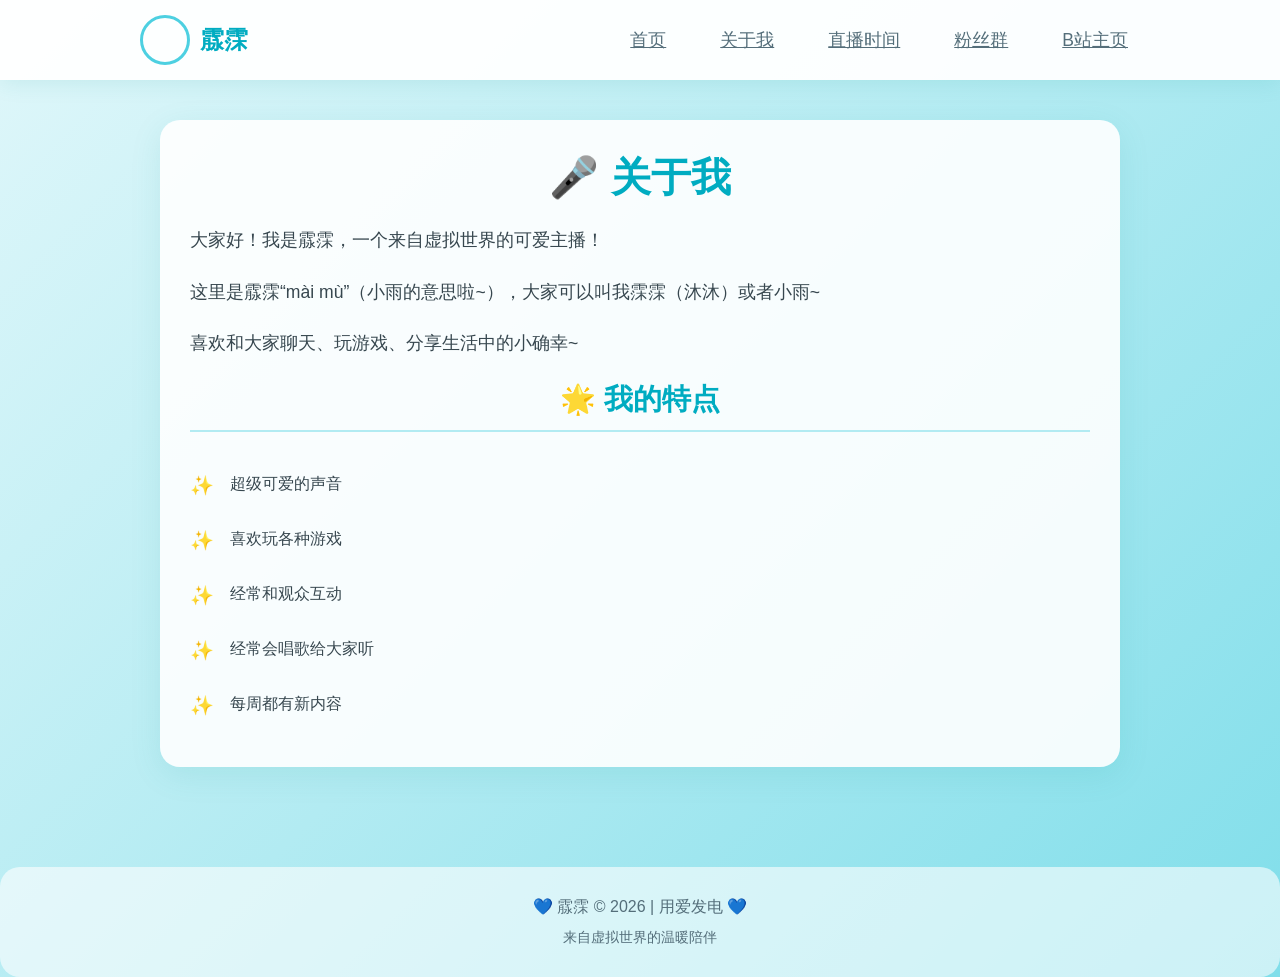
==== html/about.html @ 20ad128f "Add files via upload" ====
<!DOCTYPE html>
<html lang="zh-CN">
<head>
    <meta charset="UTF-8">
    <meta name="viewport" content="width=device-width, initial-scale=1.0">
    <title>关于我 - 霡霂</title>
    <link rel="stylesheet" href="../css/layout.css">
    <link rel="stylesheet" href="../css/theme.css">
    <link rel="stylesheet" href="../css/animations.css">
    <link rel="stylesheet" href="../css/page-about.css">
</head>
<body>
    <div class="nav-container">
        <nav class="navbar">
            <a href="../index.html" class="logo">
                <div class="logo-avatar"></div>
                <span class="logo-text">霡霂</span>
            </a>
            <ul class="nav-menu">
                <li><a href="../index.html" class="nav-link">首页</a></li>
                <li><a href="about.html" class="nav-link">关于我</a></li>
                <li><a href="schedule.html" class="nav-link">直播时间</a></li>
                <li><a href="qqgroup.html" class="nav-link">粉丝群</a></li>
                <li><a href="bilibili.html" class="nav-link">B站主页</a></li>
            </ul>
        </nav>
    </div>

    <div class="container">
        <div class="card">
            <h1>🎤 关于我</h1>
            <div class="about-content">
                <p>大家好！我是霡霂，一个来自虚拟世界的可爱主播！</p>
                <p>这里是霡霂“mài mù”（小雨的意思啦~），大家可以叫我霂霂（沐沐）或者小雨~</p>
                <p>喜欢和大家聊天、玩游戏、分享生活中的小确幸~</p>
            </div>
            <h2>🌟 我的特点</h2>
            <ul class="features">
                <li>超级可爱的声音</li>
                <li>喜欢玩各种游戏</li>
                <li>经常和观众互动</li>
                <li>经常会唱歌给大家听</li>
                <li>每周都有新内容</li>
            </ul>
        </div>
    </div>

    <footer>
        <p>💙 霡霂 © 2026 | 用爱发电 💙</p>
        <p style="margin-top: 10px; font-size: 0.9em;">来自虚拟世界的温暖陪伴</p>
    </footer>
</body>
</html>
---- css/layout.css ----
/* css/layout.css */
* {
    margin: 0;
    padding: 0;
    box-sizing: border-box;
}

body {
    min-height: 100vh;
    font-family: 'Segoe UI', Tahoma, Geneva, Verdana, sans-serif;
}

/* 导航栏布局 */
.nav-container {
    position: sticky;
    top: 0;
    z-index: 999;
    padding: 0 20px;
}

.navbar {
    max-width: 1000px;
    margin: 0 auto;
    display: flex;
    justify-content: space-between;
    align-items: center;
    padding: 15px 0;
}

.logo {
    display: flex;
    align-items: center;
    gap: 10px;
    text-decoration: none;
}

.logo-avatar {
    width: 50px;
    height: 50px;
    border-radius: 50%;
    background-image: url('../picture/tx.jpg');
    background-size: cover;
    background-position: center;
}

.nav-menu {
    display: flex;
    gap: 30px;
    list-style: none;
}

/* 通用容器 */
.container {
    max-width: 1000px;
    margin: 0 auto;
    padding: 40px 20px;
}

/* 卡片基础布局 */
.card {
    border-radius: 20px;
    padding: 30px;
    margin-bottom: 30px;
}

/* 按钮基础布局 */
.btn {
    display: inline-block;
    border-radius: 50px;
    text-decoration: none;
    padding: 12px 40px;
    border: none;
    cursor: pointer;
}

/* 页脚布局 */
footer {
    text-align: center;
    padding: 30px;
    border-radius: 20px;
    margin-top: 30px;
}

/* 响应式布局 */
@media (max-width: 768px) {
    .navbar { flex-direction: column; gap: 15px; }
    .nav-menu { gap: 15px; flex-wrap: wrap; justify-content: center; }
}
---- css/theme.css ----
/* css/theme.css */
body {
    background: linear-gradient(135deg, #e0f7fa 0%, #b2ebf2 50%, #80deea 100%);
    color: #37474f;
}

.nav-container {
    background: rgba(255, 255, 255, 0.95);
    box-shadow: 0 4px 20px rgba(0, 150, 136, 0.1);
}

.logo-avatar { border: 3px solid #4dd0e1; }
.logo-text { color: #00acc1; font-size: 1.5em; font-weight: bold; }

.nav-link {
    color: #546e7a;
    font-size: 1.1em;
    font-weight: 500;
    padding: 8px 12px;
    border-radius: 10px;
    transition: all 0.3s ease;
    position: relative;
}

.nav-link::after {
    content: '';
    position: absolute;
    bottom: 0;
    left: 50%;
    width: 0;
    height: 2px;
    background: #00acc1;
    transition: all 0.3s ease;
    transform: translateX(-50%);
}

.nav-link:hover { color: #00acc1; background: rgba(77, 208, 225, 0.1); }
.nav-link:hover::after { width: 80%; }

.card {
    background: rgba(255, 255, 255, 0.9);
    box-shadow: 0 8px 32px rgba(0, 150, 136, 0.1);
    transition: transform 0.3s ease, box-shadow 0.3s ease;
}

.card:hover {
    transform: translateY(-8px);
    box-shadow: 0 12px 40px rgba(0, 150, 136, 0.15);
}

h1, h2 {
    color: #00acc1;
    text-align: center;
    margin-bottom: 20px;
}

h1 { font-size: 2.5em; }
h2 { font-size: 1.8em; border-bottom: 2px solid #b2ebf2; padding-bottom: 10px; }

.btn {
    font-weight: bold;
    transition: all 0.3s ease;
    color: white;
}

.btn:hover {
    transform: translateY(-3px);
    box-shadow: 0 6px 20px rgba(0, 0, 0, 0.15);
}

.btn:active { transform: translateY(1px); }

/* 按钮颜色变体 */
.btn-primary { background: linear-gradient(135deg, #00acc1, #4dd0e1); }
.btn-bilibili { background: linear-gradient(135deg, #fb7299, #ff9ebb); }
.btn-qq { background: linear-gradient(135deg, #12b7f5, #4dcfff); }

footer {
    color: #546e7a;
    background: rgba(255, 255, 255, 0.6);
}

@media (max-width: 768px) { h1 { font-size: 2em; } }
---- css/animations.css ----
/* css/animations.css */
@keyframes pageFadeIn {
    from { opacity: 0; transform: translateY(20px); }
    to { opacity: 1; transform: translateY(0); }
}

@keyframes slideInLeft {
    from { opacity: 0; transform: translateX(-30px); }
    to { opacity: 1; transform: translateX(0); }
}

@keyframes slideInRight {
    from { opacity: 0; transform: translateX(30px); }
    to { opacity: 1; transform: translateX(0); }
}

@keyframes slideInUp {
    from { opacity: 0; transform: translateY(30px); }
    to { opacity: 1; transform: translateY(0); }
}

@keyframes avatarBreath {
    from { transform: scale(1); }
    to { transform: scale(1.05); }
}

/* 全局应用动画 */
body { animation: pageFadeIn 0.8s ease-in-out; }
.card { animation: slideInUp 0.8s ease-in-out; }
h1, h2 { animation: slideInLeft 0.8s ease-in-out; }
.btn { animation: slideInUp 1s ease-in-out; }
footer { animation: slideInUp 1s ease-in-out; }
---- css/page-about.css ----
/* css/page-about.css */
.about-content {
    line-height: 1.8; font-size: 1.1em; color: #37474f;
    animation: slideInRight 0.8s ease-in-out;
}
.about-content p { margin-bottom: 20px; }

.features {
    list-style: none; margin-top: 30px;
    animation: slideInRight 1s ease-in-out;
}
.features li {
    padding: 12px 0; padding-left: 40px; position: relative;
    margin-bottom: 10px; transition: transform 0.2s ease;
}
.features li:hover { transform: translateX(10px); }
.features li:before {
    content: "✨"; position: absolute; left: 0; font-size: 1.2em;
}
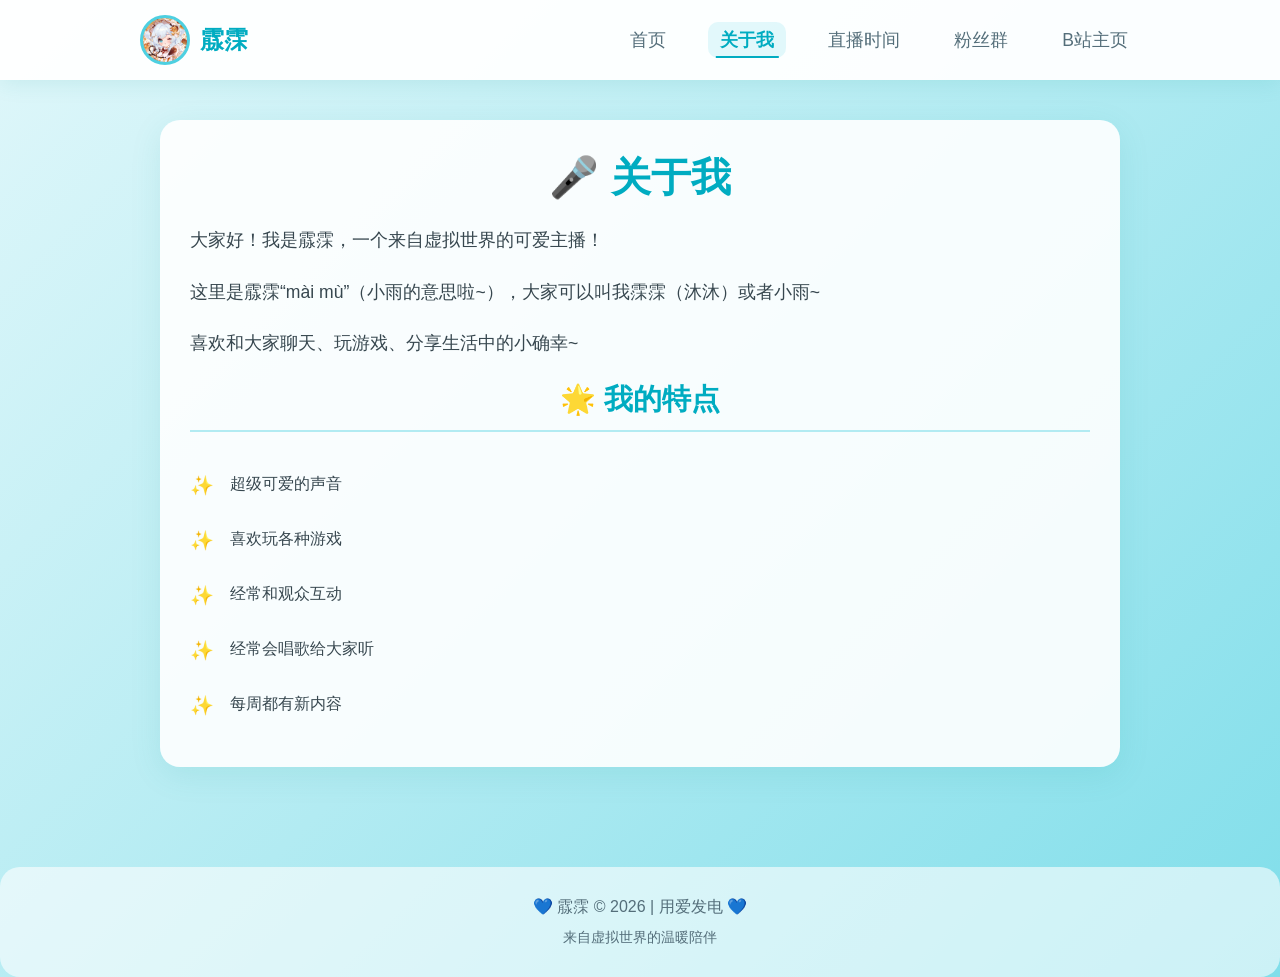
==== commit 3b249e6b: "Add files via upload" ====
--- a/html/about.html
+++ b/html/about.html
@@ -16,13 +16,14 @@
                 <div class="logo-avatar"></div>
                 <span class="logo-text">霡霂</span>
             </a>
-            <ul class="nav-menu">
-                <li><a href="../index.html" class="nav-link">首页</a></li>
-                <li><a href="about.html" class="nav-link">关于我</a></li>
-                <li><a href="schedule.html" class="nav-link">直播时间</a></li>
-                <li><a href="qqgroup.html" class="nav-link">粉丝群</a></li>
-                <li><a href="bilibili.html" class="nav-link">B站主页</a></li>
-            </ul>
+            <!-- d:\Desktop\maimu1\html\about.html -->
+<ul class="nav-menu">
+    <li><a href="../index.html" class="nav-link">首页</a></li>
+    <li><a href="about.html" class="nav-link active">关于我</a></li> <!-- 添加 active -->
+    <li><a href="schedule.html" class="nav-link">直播时间</a></li>
+    <li><a href="qqgroup.html" class="nav-link">粉丝群</a></li>
+    <li><a href="bilibili.html" class="nav-link">B站主页</a></li>
+</ul>
         </nav>
     </div>
 
--- a/css/theme.css
+++ b/css/theme.css
@@ -12,6 +12,7 @@
 .logo-avatar { border: 3px solid #4dd0e1; }
 .logo-text { color: #00acc1; font-size: 1.5em; font-weight: bold; }
 
+
 .nav-link {
     color: #546e7a;
     font-size: 1.1em;
@@ -20,6 +21,7 @@
     border-radius: 10px;
     transition: all 0.3s ease;
     position: relative;
+    text-decoration: none; /* 添加这一行，去除默认下划线 */
 }
 
 .nav-link::after {
@@ -36,6 +38,20 @@
 
 .nav-link:hover { color: #00acc1; background: rgba(77, 208, 225, 0.1); }
 .nav-link:hover::after { width: 80%; }
+
+/* d:\Desktop\maimu1\css\theme.css */
+
+/* ... 原有代码 ... */
+
+/* 新增：当前激活的导航链接样式 */
+.nav-link.active {
+    color: #00acc1; /* 使用主题色 */
+    background: rgba(77, 208, 225, 0.15); /* 稍深一点的背景色 */
+    font-weight: bold; /* 加粗文字 */
+}
+
+/* 如果希望激活状态下也有下划线，可以取消下面这行的注释 */
+.nav-link.active::after { width: 80%; }
 
 .card {
     background: rgba(255, 255, 255, 0.9);
